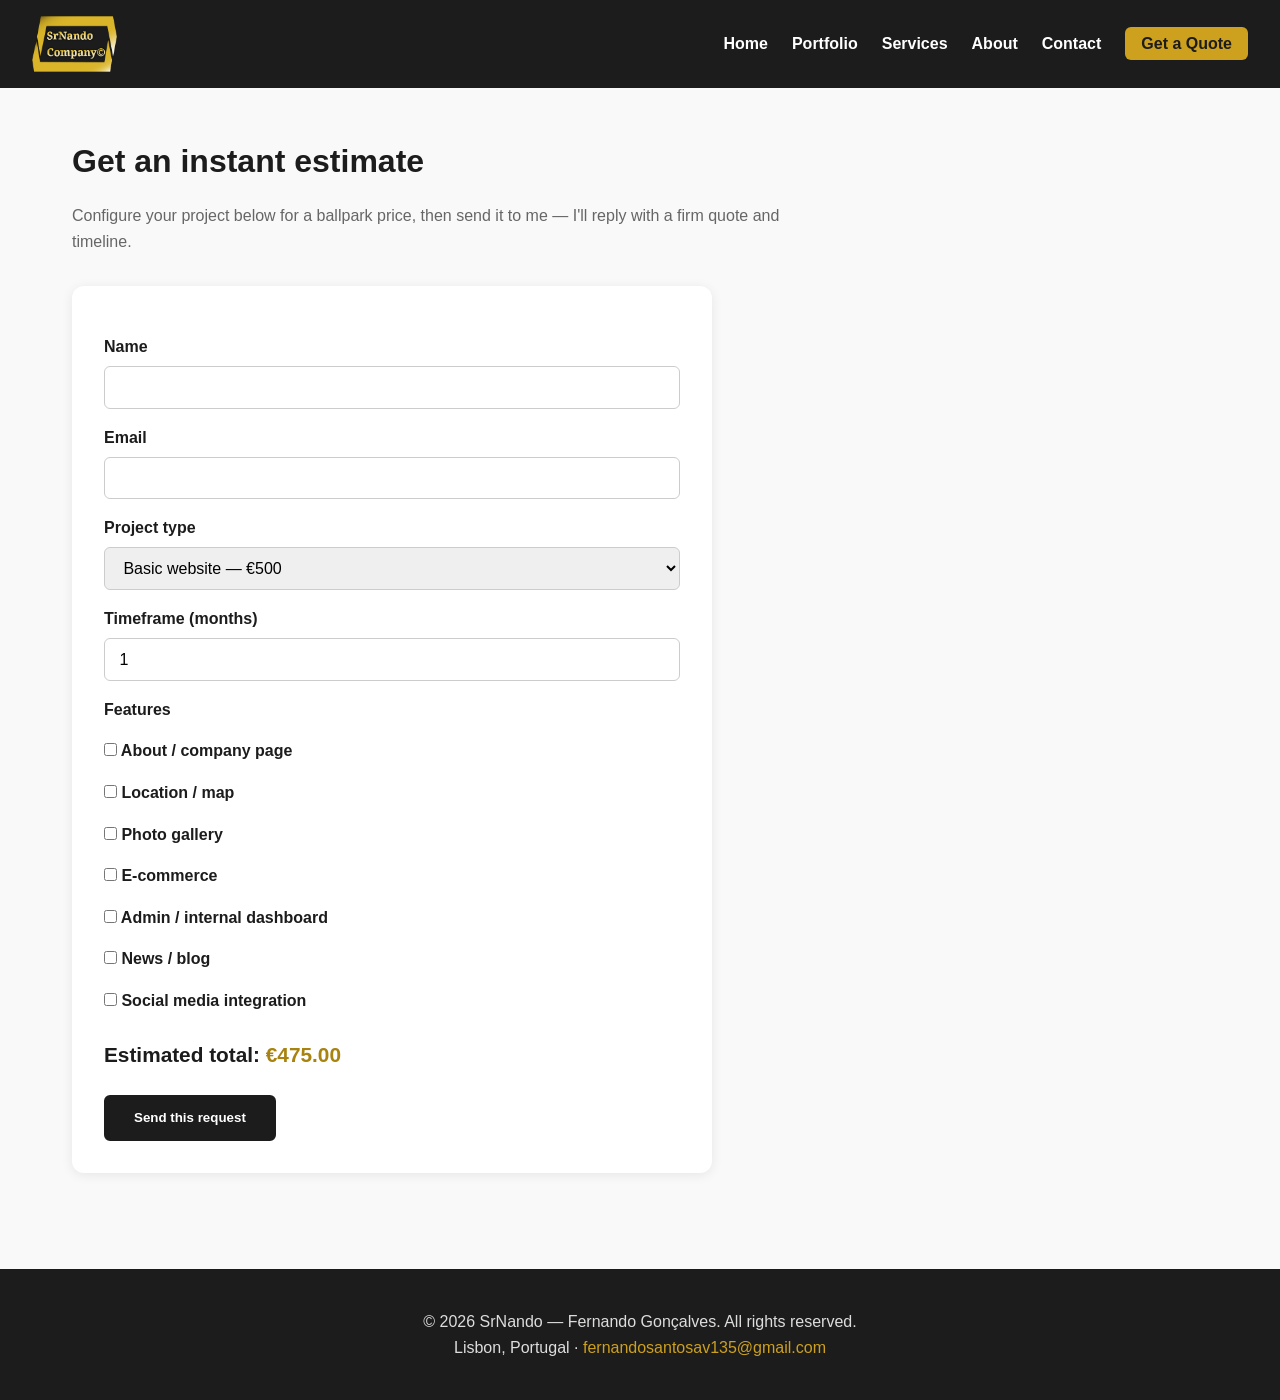
==== budget.html @ 27158de5 "SrNando portfolio site Static site: 4 real projects, services, quote calculator, contact form.  Co-A" ====
<!doctype html>
<html lang="en">
  <head>
    <meta charset="UTF-8" />
    <meta name="viewport" content="width=device-width, initial-scale=1.0" />
    <link rel="stylesheet" href="index.css" />
    <title>Get a Quote | SrNando</title>
  </head>

  <body>
    <header>
      <a href="index.html"
        ><img src="img/logo.png" alt="SrNando" class="logo"
      /></a>
      <nav>
        <ul>
          <li><a href="index.html">Home</a></li>
          <li><a href="portfolio.html">Portfolio</a></li>
          <li><a href="servicos.html">Services</a></li>
          <li><a href="sobre.html">About</a></li>
          <li><a href="contactos.html">Contact</a></li>
          <li><a href="budget.html" class="nav-cta">Get a Quote</a></li>
        </ul>
      </nav>
    </header>

    <main class="container">
      <h1 class="section-title">Get an instant estimate</h1>
      <p class="lead">
        Configure your project below for a ballpark price, then send it to me —
        I'll reply with a firm quote and timeline.
      </p>

      <div class="form-card">
        <form
          id="budget-form"
          action="https://formsubmit.co/fernandosantosav135@gmail.com"
          method="POST"
        >
          <input
            type="hidden"
            name="_subject"
            value="New quote request — SrNando site"
          />
          <input type="hidden" name="_captcha" value="false" />
          <input type="hidden" name="_template" value="table" />
          <label for="name">Name</label>
          <input type="text" id="name" name="Name" required />

          <label for="email">Email</label>
          <input type="email" id="email" name="Email" required />

          <label for="page-type">Project type</label>
          <select
            id="page-type"
            name="Project Type"
            onchange="calculateBudget()"
          >
            <option value="basic" data-price="500">Basic website — €500</option>
            <option value="intermediate" data-price="1000">
              Intermediate web app — €1000
            </option>
            <option value="advanced" data-price="2000">
              Advanced / SaaS — €2000
            </option>
          </select>

          <label for="months">Timeframe (months)</label>
          <input
            type="number"
            id="months"
            name="Timeframe"
            min="1"
            value="1"
            onchange="calculateBudget()"
          />

          <label>Features</label>
          <label class="checkbox-row">
            <input
              type="checkbox"
              class="feature"
              data-price="400"
              name="About / company page"
              value="Yes"
              onchange="calculateBudget()"
            />
            About / company page
          </label>
          <label class="checkbox-row">
            <input
              type="checkbox"
              class="feature"
              data-price="400"
              name="Location / map"
              value="Yes"
              onchange="calculateBudget()"
            />
            Location / map
          </label>
          <label class="checkbox-row">
            <input
              type="checkbox"
              class="feature"
              data-price="400"
              name="Photo gallery"
              value="Yes"
              onchange="calculateBudget()"
            />
            Photo gallery
          </label>
          <label class="checkbox-row">
            <input
              type="checkbox"
              class="feature"
              data-price="400"
              name="E-commerce"
              value="Yes"
              onchange="calculateBudget()"
            />
            E-commerce
          </label>
          <label class="checkbox-row">
            <input
              type="checkbox"
              class="feature"
              data-price="400"
              name="Admin / internal dashboard"
              value="Yes"
              onchange="calculateBudget()"
            />
            Admin / internal dashboard
          </label>
          <label class="checkbox-row">
            <input
              type="checkbox"
              class="feature"
              data-price="400"
              name="News / blog"
              value="Yes"
              onchange="calculateBudget()"
            />
            News / blog
          </label>
          <label class="checkbox-row">
            <input
              type="checkbox"
              class="feature"
              data-price="400"
              name="Social media integration"
              value="Yes"
              onchange="calculateBudget()"
            />
            Social media integration
          </label>

          <div class="result-line">
            Estimated total: <span id="final-budget">€500.00</span>
          </div>
          <input type="hidden" id="estimate" name="estimate" value="€500.00" />

          <button type="submit" class="btn">Send this request</button>
        </form>
      </div>
    </main>

    <footer>
      <p>© 2026 SrNando — Fernando Gonçalves. All rights reserved.</p>
      <p>
        Lisbon, Portugal ·
        <a href="mailto:fernandosantosav135@gmail.com"
          >fernandosantosav135@gmail.com</a
        >
      </p>
    </footer>

    <script>
      function calculateBudget() {
        const pageType = document.getElementById("page-type");
        const months = parseInt(document.getElementById("months").value) || 1;
        const features = document.querySelectorAll(".feature:checked");
        const basePrice = parseInt(
          pageType.options[pageType.selectedIndex].dataset.price,
        );
        let tabPrice = 0;
        features.forEach((f) => (tabPrice += parseInt(f.dataset.price)));

        const discount = Math.min(months * 0.05, 0.2);
        const finalPrice = (basePrice + tabPrice) * (1 - discount);
        const formatted = `€${finalPrice.toFixed(2)}`;

        document.getElementById("final-budget").textContent = formatted;
        document.getElementById("estimate").value = formatted;
      }
      calculateBudget();
    </script>
    <script src="script.js"></script>
  </body>
</html>
---- index.css ----
/* ============================================================
   SrNando — single design system (used by every page)
   ============================================================ */

/* RESET */
* {
  margin: 0;
  padding: 0;
  box-sizing: border-box;
}
html {
  scroll-behavior: smooth;
}
body {
  font-family: "Segoe UI", Arial, sans-serif;
  color: #333;
  line-height: 1.6;
  background: #f9f9f9;
}

/* BRAND COLORS */
:root {
  --primary: #cda01e;
  --primary-dark: #a8830f;
  --dark: #1c1c1c;
  --light: #fff;
  --muted: #666;
}

a {
  color: var(--primary-dark);
}

/* HEADER + NAV */
header {
  background: var(--dark);
  padding: 1rem 2rem;
  display: flex;
  align-items: center;
  justify-content: space-between;
  flex-wrap: wrap;
  gap: 1rem;
}
header .logo {
  height: 56px;
  width: auto;
  display: block;
}
nav ul {
  list-style: none;
  display: flex;
  align-items: center;
  gap: 1.5rem;
  flex-wrap: wrap;
}
nav a {
  color: var(--light);
  text-decoration: none;
  font-weight: 600;
  transition: color 0.2s;
}
nav a:hover {
  color: var(--primary);
}
nav a.nav-cta {
  background: var(--primary);
  color: var(--dark);
  padding: 0.5rem 1rem;
  border-radius: 6px;
}
nav a.nav-cta:hover {
  background: var(--light);
  color: var(--dark);
}

/* HERO */
.hero {
  background: linear-gradient(135deg, var(--primary) 0%, var(--primary-dark) 100%);
  color: var(--light);
  text-align: center;
  padding: 5rem 2rem;
}
.hero h1 {
  font-size: 2.6rem;
  margin-bottom: 1rem;
  max-width: 800px;
  margin-left: auto;
  margin-right: auto;
}
.hero p {
  font-size: 1.2rem;
  margin-bottom: 2rem;
  max-width: 640px;
  margin-left: auto;
  margin-right: auto;
}
.hero .btn-group {
  display: flex;
  gap: 1rem;
  justify-content: center;
  flex-wrap: wrap;
}

/* BUTTONS */
.btn {
  display: inline-block;
  background: var(--dark);
  color: var(--light);
  padding: 0.85rem 1.75rem;
  text-decoration: none;
  border-radius: 6px;
  font-weight: 700;
  border: 2px solid var(--dark);
  cursor: pointer;
  transition: all 0.2s;
}
.btn:hover {
  background: #000;
}
.btn-outline {
  background: transparent;
  color: var(--light);
  border: 2px solid var(--light);
}
.btn-outline:hover {
  background: var(--light);
  color: var(--dark);
}

/* CONTAINER + SECTIONS */
.container {
  max-width: 1200px;
  margin: 0 auto;
  padding: 3rem 2rem;
}
.section-title {
  color: var(--dark);
  margin-bottom: 1rem;
  font-size: 2rem;
}
.lead {
  color: var(--muted);
  max-width: 760px;
  margin-bottom: 2rem;
}

/* SERVICE CARDS */
.services,
.services-grid {
  display: grid;
  grid-template-columns: repeat(auto-fit, minmax(260px, 1fr));
  gap: 1.5rem;
  margin-top: 2rem;
}
.service-card {
  background: var(--light);
  border: 1px solid #e6e6e6;
  border-radius: 10px;
  padding: 1.75rem;
  transition: transform 0.25s, box-shadow 0.25s;
}
.service-card:hover {
  transform: translateY(-5px);
  box-shadow: 0 8px 24px rgba(0, 0, 0, 0.08);
}
.service-card h2,
.service-card h3 {
  margin-bottom: 0.75rem;
  color: var(--dark);
}
.service-card p {
  color: var(--muted);
}

/* ABOUT */
.text-block {
  max-width: 800px;
  line-height: 1.8;
  color: #555;
  margin-bottom: 2rem;
}
.text-block p {
  margin-bottom: 1rem;
}
.profile-card {
  background: var(--light);
  border-radius: 10px;
  box-shadow: 0 2px 12px rgba(0, 0, 0, 0.08);
  text-align: center;
  padding: 2rem;
  max-width: 320px;
}
.profile-card img {
  width: 120px;
  height: 120px;
  object-fit: cover;
  border-radius: 50%;
  margin-bottom: 1rem;
  border: 3px solid var(--primary);
}
.profile-card h4 {
  color: var(--dark);
  margin-bottom: 0.25rem;
}
.profile-card .role {
  color: var(--primary-dark);
  font-weight: 600;
  font-size: 0.9rem;
}

/* PORTFOLIO */
.projects-grid {
  display: grid;
  grid-template-columns: repeat(auto-fit, minmax(320px, 1fr));
  gap: 2rem;
  margin-top: 2rem;
}
.project-card {
  background: var(--light);
  border-radius: 12px;
  overflow: hidden;
  box-shadow: 0 2px 12px rgba(0, 0, 0, 0.08);
  display: flex;
  flex-direction: column;
  transition: transform 0.25s, box-shadow 0.25s;
}
.project-card:hover {
  transform: translateY(-5px);
  box-shadow: 0 12px 28px rgba(0, 0, 0, 0.12);
}
.project-thumb {
  height: 200px;
  background-color: #1c1c1c;
  background-size: cover;
  background-position: top center;
  display: flex;
  align-items: center;
  justify-content: center;
  color: var(--primary);
  font-size: 1.5rem;
  font-weight: 700;
  letter-spacing: 1px;
  text-align: center;
  padding: 0 1rem;
  text-shadow: 0 2px 6px rgba(0, 0, 0, 0.6);
  /* dark transparent overlay above the image, below the project name */
  box-shadow: inset 0 0 0 2000px rgba(0, 0, 0, 0.45);
}
.project-body {
  padding: 1.5rem;
  display: flex;
  flex-direction: column;
  flex: 1;
}
.project-body h3 {
  color: var(--dark);
  margin-bottom: 0.5rem;
}
.project-body p {
  color: var(--muted);
  margin-bottom: 1rem;
  flex: 1;
}
.tags {
  display: flex;
  flex-wrap: wrap;
  gap: 0.4rem;
  margin-bottom: 1.25rem;
}
.tag {
  background: #f0e7c8;
  color: var(--primary-dark);
  font-size: 0.75rem;
  font-weight: 600;
  padding: 0.25rem 0.6rem;
  border-radius: 999px;
}
.project-link {
  align-self: flex-start;
  background: var(--primary);
  color: var(--dark);
  padding: 0.6rem 1.2rem;
  border-radius: 6px;
  text-decoration: none;
  font-weight: 700;
  transition: background 0.2s;
}
.project-link:hover {
  background: var(--primary-dark);
  color: var(--light);
}

/* FORMS */
.form-card {
  background: var(--light);
  border-radius: 12px;
  box-shadow: 0 2px 12px rgba(0, 0, 0, 0.08);
  padding: 2rem;
  max-width: 640px;
}
.form-card label {
  display: block;
  font-weight: 600;
  margin: 1rem 0 0.4rem;
  color: var(--dark);
}
.form-card input,
.form-card select,
.form-card textarea {
  width: 100%;
  padding: 0.7rem 0.9rem;
  border: 1px solid #ccc;
  border-radius: 6px;
  font-family: inherit;
  font-size: 1rem;
}
.form-card textarea {
  min-height: 130px;
  resize: vertical;
}
.form-card .btn {
  margin-top: 1.5rem;
}
.checkbox-row {
  display: flex;
  align-items: center;
  gap: 0.5rem;
  margin-top: 0.6rem;
  font-weight: 400;
}
.checkbox-row input {
  width: auto;
}
.result-line {
  margin-top: 1.5rem;
  font-size: 1.3rem;
  font-weight: 700;
  color: var(--dark);
}
.result-line span {
  color: var(--primary-dark);
}

/* CONTACT LAYOUT */
.contact-grid {
  display: grid;
  grid-template-columns: 1fr 1fr;
  gap: 2rem;
  align-items: start;
}
.contact-info p {
  margin-bottom: 0.75rem;
  color: #555;
}
.contact-map iframe {
  width: 100%;
  height: 320px;
  border: 0;
  border-radius: 10px;
}

/* FOOTER */
footer {
  background: var(--dark);
  color: #ddd;
  text-align: center;
  padding: 2.5rem 1rem;
  margin-top: 3rem;
}
footer a {
  color: var(--primary);
  text-decoration: none;
}

/* RESPONSIVE */
@media (max-width: 768px) {
  .hero h1 {
    font-size: 2rem;
  }
  .contact-grid {
    grid-template-columns: 1fr;
  }
  header {
    flex-direction: column;
    align-items: flex-start;
  }
}
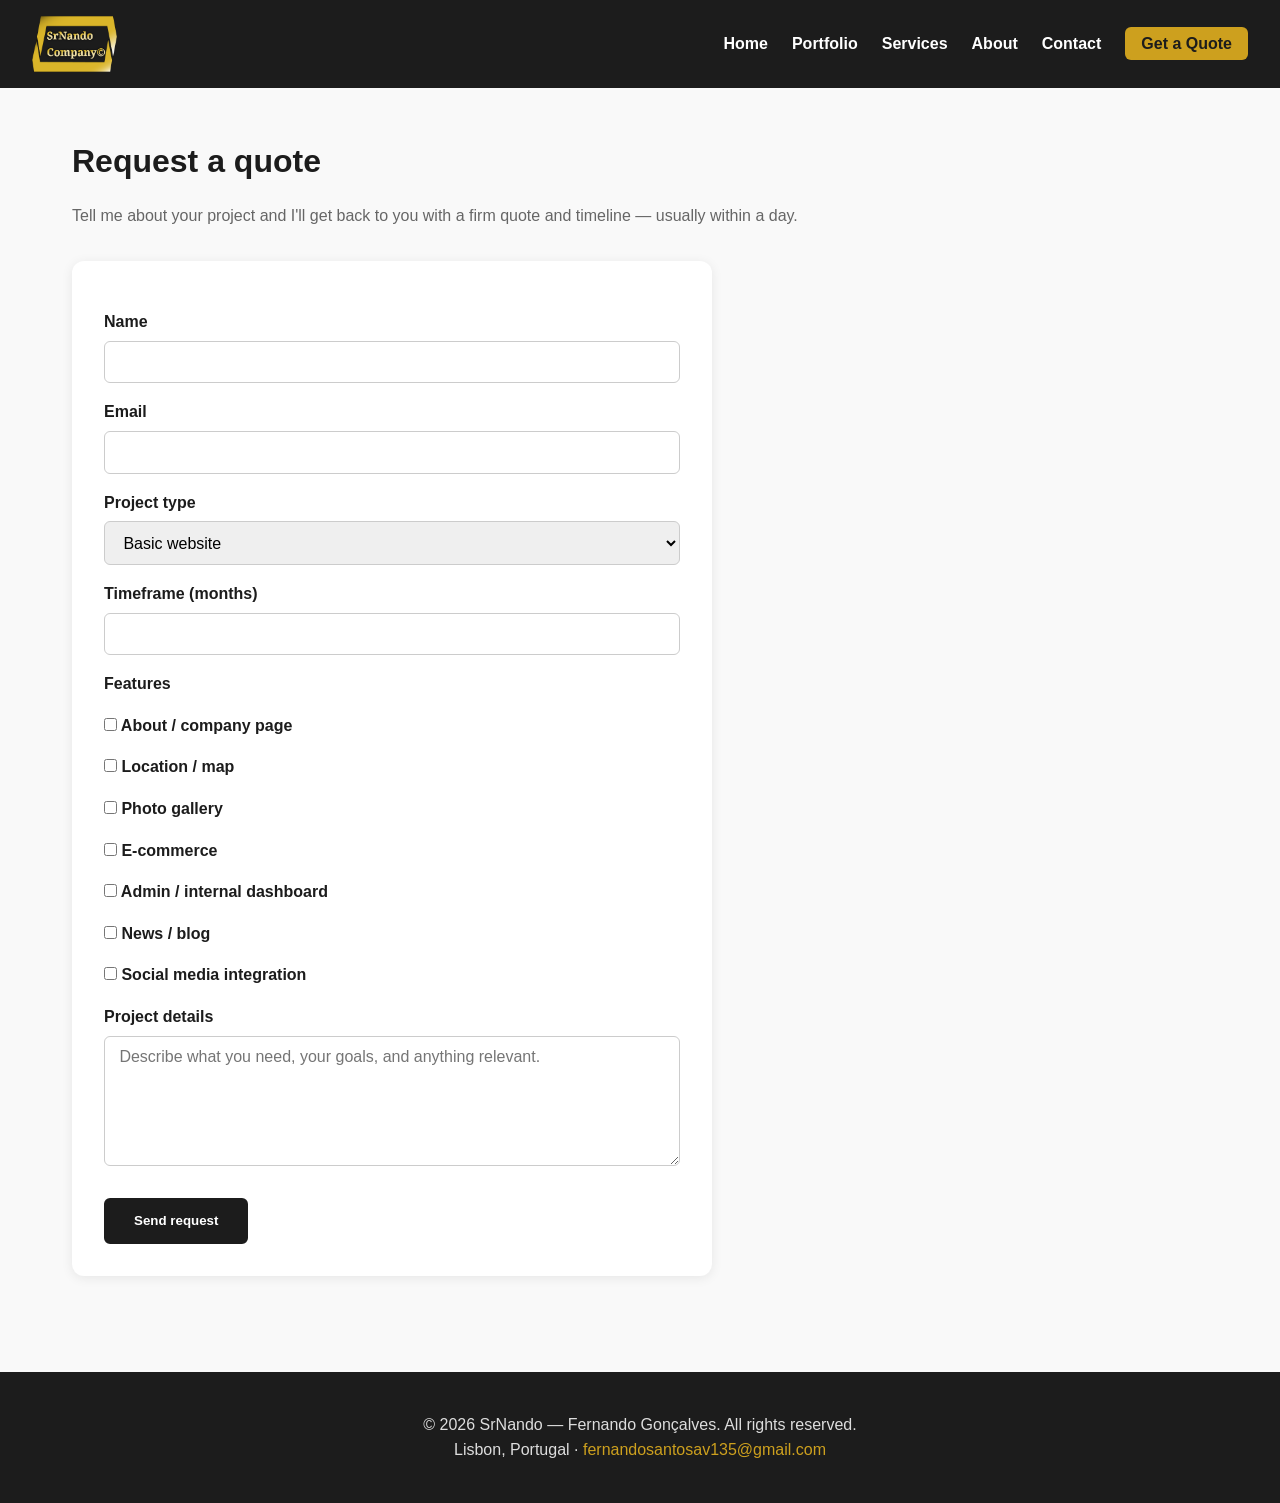
==== commit f00b3240: "Get a Quote: remove prices and calculator, add details field Co-Authored-By: Claude Opus 4.8 <norepl" ====
--- a/budget.html
+++ b/budget.html
@@ -25,10 +25,10 @@
     </header>
 
     <main class="container">
-      <h1 class="section-title">Get an instant estimate</h1>
+      <h1 class="section-title">Request a quote</h1>
       <p class="lead">
-        Configure your project below for a ballpark price, then send it to me —
-        I'll reply with a firm quote and timeline.
+        Tell me about your project and I'll get back to you with a firm quote
+        and timeline — usually within a day.
       </p>
 
       <div class="form-card">
@@ -44,6 +44,7 @@
           />
           <input type="hidden" name="_captcha" value="false" />
           <input type="hidden" name="_template" value="table" />
+
           <label for="name">Name</label>
           <input type="text" id="name" name="Name" required />
 
@@ -51,115 +52,55 @@
           <input type="email" id="email" name="Email" required />
 
           <label for="page-type">Project type</label>
-          <select
-            id="page-type"
-            name="Project Type"
-            onchange="calculateBudget()"
-          >
-            <option value="basic" data-price="500">Basic website — €500</option>
-            <option value="intermediate" data-price="1000">
-              Intermediate web app — €1000
-            </option>
-            <option value="advanced" data-price="2000">
-              Advanced / SaaS — €2000
-            </option>
+          <select id="page-type" name="Project Type">
+            <option value="Basic website">Basic website</option>
+            <option value="Intermediate web app">Intermediate web app</option>
+            <option value="Advanced / SaaS app">Advanced / SaaS app</option>
+            <option value="Mobile app">Mobile app</option>
+            <option value="Not sure yet">Not sure yet</option>
           </select>
 
           <label for="months">Timeframe (months)</label>
-          <input
-            type="number"
-            id="months"
-            name="Timeframe"
-            min="1"
-            value="1"
-            onchange="calculateBudget()"
-          />
+          <input type="number" id="months" name="Timeframe" min="1" />
 
           <label>Features</label>
           <label class="checkbox-row">
-            <input
-              type="checkbox"
-              class="feature"
-              data-price="400"
-              name="About / company page"
-              value="Yes"
-              onchange="calculateBudget()"
-            />
+            <input type="checkbox" name="About / company page" value="Yes" />
             About / company page
           </label>
           <label class="checkbox-row">
-            <input
-              type="checkbox"
-              class="feature"
-              data-price="400"
-              name="Location / map"
-              value="Yes"
-              onchange="calculateBudget()"
-            />
+            <input type="checkbox" name="Location / map" value="Yes" />
             Location / map
           </label>
           <label class="checkbox-row">
-            <input
-              type="checkbox"
-              class="feature"
-              data-price="400"
-              name="Photo gallery"
-              value="Yes"
-              onchange="calculateBudget()"
-            />
+            <input type="checkbox" name="Photo gallery" value="Yes" />
             Photo gallery
           </label>
           <label class="checkbox-row">
-            <input
-              type="checkbox"
-              class="feature"
-              data-price="400"
-              name="E-commerce"
-              value="Yes"
-              onchange="calculateBudget()"
-            />
+            <input type="checkbox" name="E-commerce" value="Yes" />
             E-commerce
           </label>
           <label class="checkbox-row">
-            <input
-              type="checkbox"
-              class="feature"
-              data-price="400"
-              name="Admin / internal dashboard"
-              value="Yes"
-              onchange="calculateBudget()"
-            />
+            <input type="checkbox" name="Admin / internal dashboard" value="Yes" />
             Admin / internal dashboard
           </label>
           <label class="checkbox-row">
-            <input
-              type="checkbox"
-              class="feature"
-              data-price="400"
-              name="News / blog"
-              value="Yes"
-              onchange="calculateBudget()"
-            />
+            <input type="checkbox" name="News / blog" value="Yes" />
             News / blog
           </label>
           <label class="checkbox-row">
-            <input
-              type="checkbox"
-              class="feature"
-              data-price="400"
-              name="Social media integration"
-              value="Yes"
-              onchange="calculateBudget()"
-            />
+            <input type="checkbox" name="Social media integration" value="Yes" />
             Social media integration
           </label>
 
-          <div class="result-line">
-            Estimated total: <span id="final-budget">€500.00</span>
-          </div>
-          <input type="hidden" id="estimate" name="estimate" value="€500.00" />
+          <label for="details">Project details</label>
+          <textarea
+            id="details"
+            name="Details"
+            placeholder="Describe what you need, your goals, and anything relevant."
+          ></textarea>
 
-          <button type="submit" class="btn">Send this request</button>
+          <button type="submit" class="btn">Send request</button>
         </form>
       </div>
     </main>
@@ -174,26 +115,6 @@
       </p>
     </footer>
 
-    <script>
-      function calculateBudget() {
-        const pageType = document.getElementById("page-type");
-        const months = parseInt(document.getElementById("months").value) || 1;
-        const features = document.querySelectorAll(".feature:checked");
-        const basePrice = parseInt(
-          pageType.options[pageType.selectedIndex].dataset.price,
-        );
-        let tabPrice = 0;
-        features.forEach((f) => (tabPrice += parseInt(f.dataset.price)));
-
-        const discount = Math.min(months * 0.05, 0.2);
-        const finalPrice = (basePrice + tabPrice) * (1 - discount);
-        const formatted = `€${finalPrice.toFixed(2)}`;
-
-        document.getElementById("final-budget").textContent = formatted;
-        document.getElementById("estimate").value = formatted;
-      }
-      calculateBudget();
-    </script>
     <script src="script.js"></script>
   </body>
 </html>
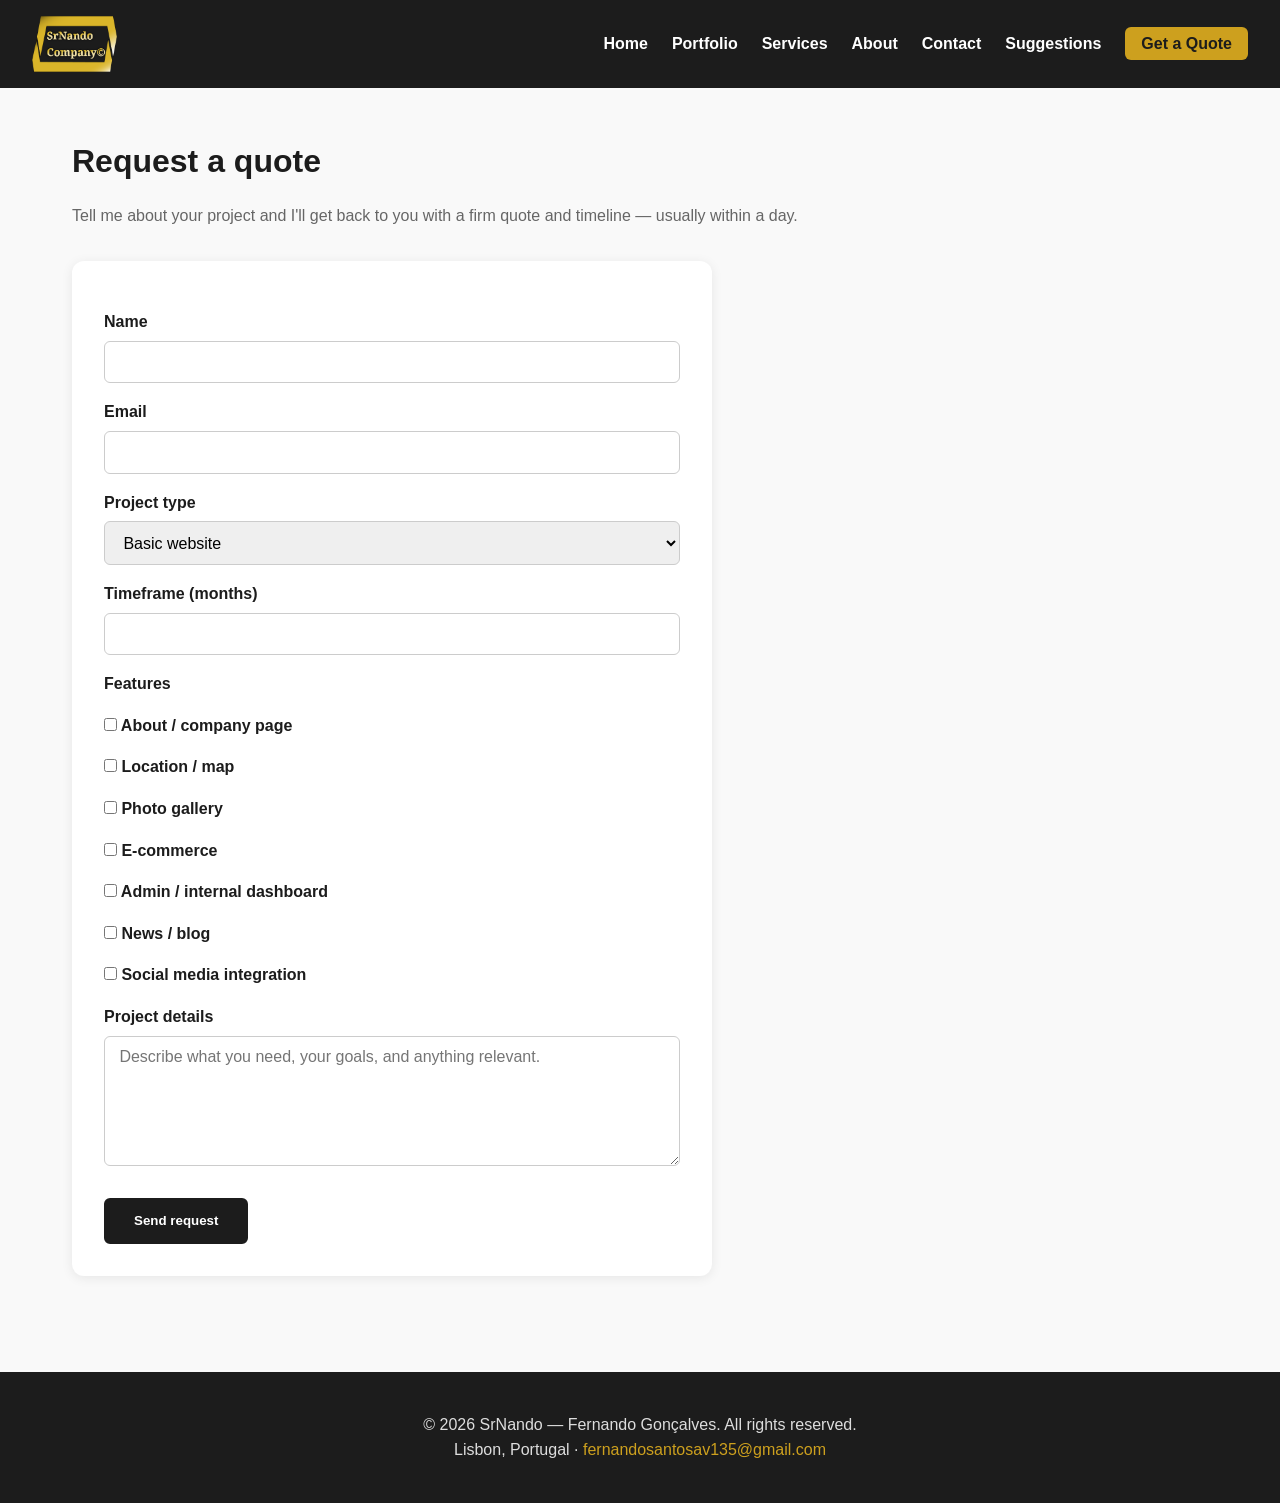
==== commit f2be7bd9: "Add Suggestions page (new project ideas + feature suggestions) Co-Authored-By: Claude Opus 4.8 <nore" ====
--- a/budget.html
+++ b/budget.html
@@ -19,6 +19,7 @@
           <li><a href="servicos.html">Services</a></li>
           <li><a href="sobre.html">About</a></li>
           <li><a href="contactos.html">Contact</a></li>
+          <li><a href="suggestions.html">Suggestions</a></li>
           <li><a href="budget.html" class="nav-cta">Get a Quote</a></li>
         </ul>
       </nav>
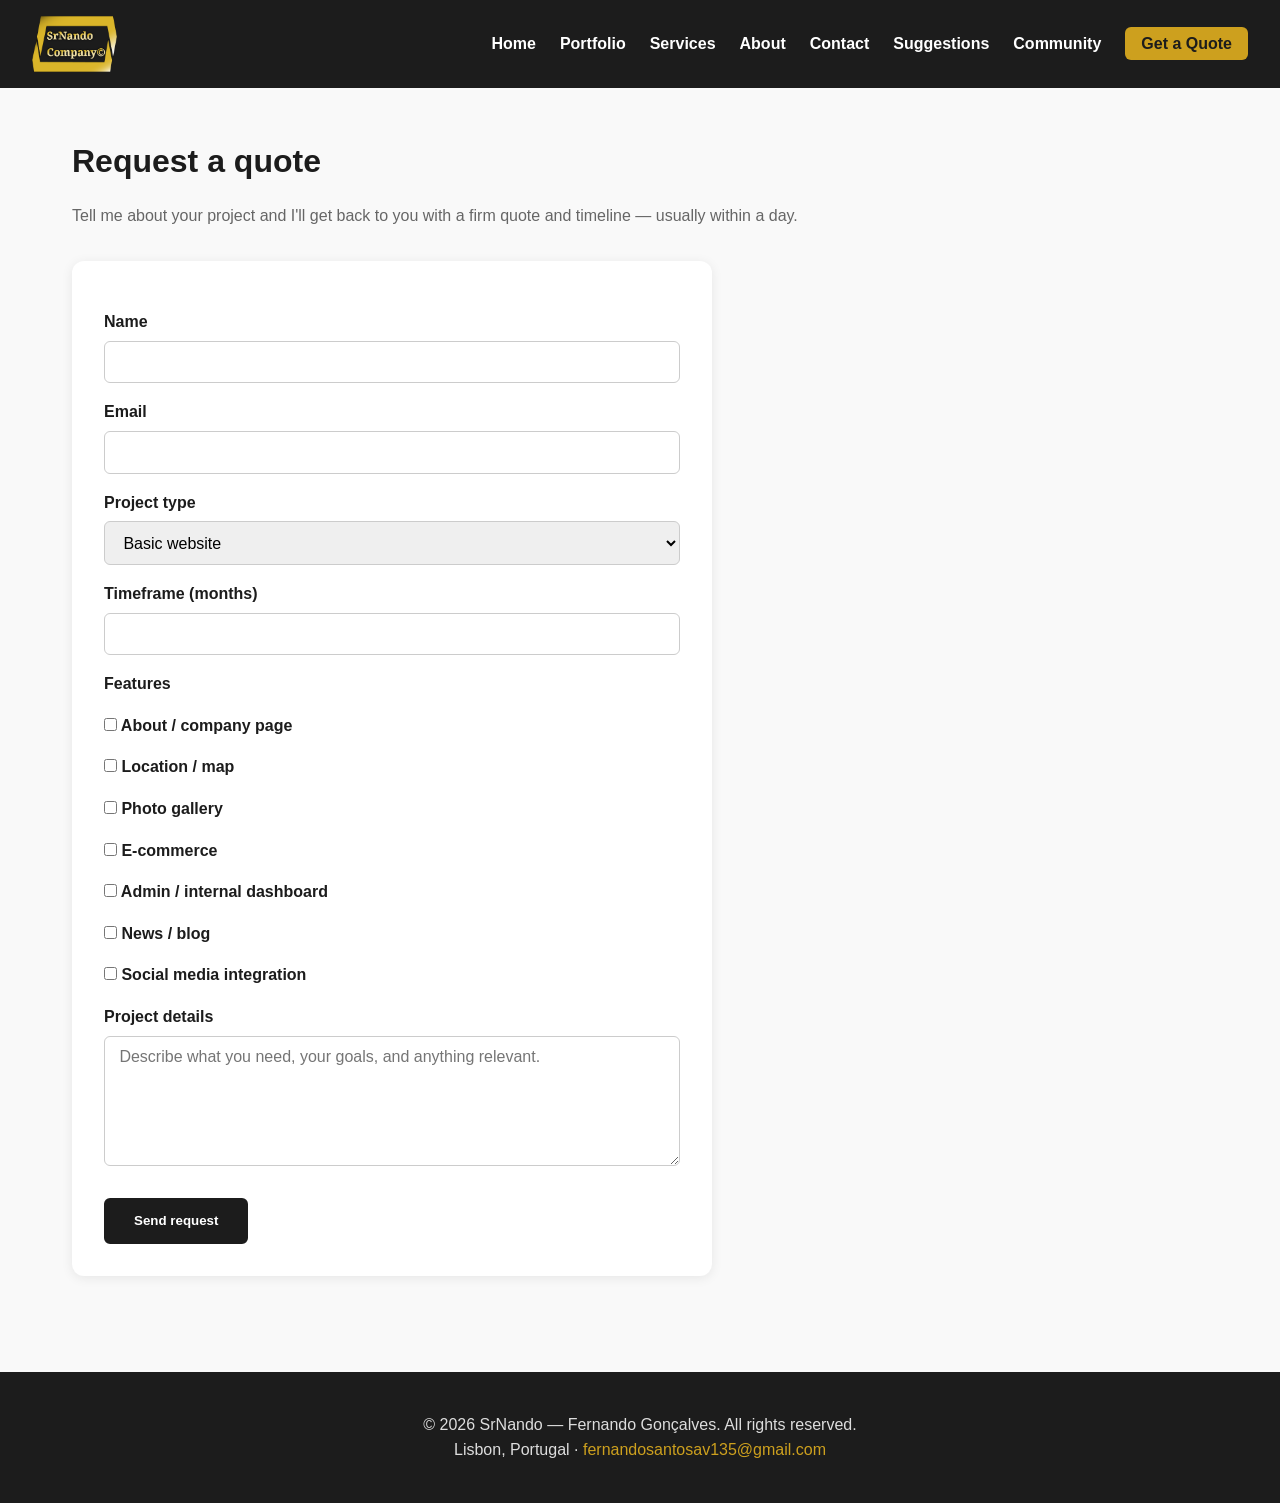
==== commit 38e832b2: "Add Community page with Telegram groups (list layout) Co-Authored-By: Claude Opus 4.8 <noreply@anthr" ====
--- a/budget.html
+++ b/budget.html
@@ -20,6 +20,7 @@
           <li><a href="sobre.html">About</a></li>
           <li><a href="contactos.html">Contact</a></li>
           <li><a href="suggestions.html">Suggestions</a></li>
+          <li><a href="community.html">Community</a></li>
           <li><a href="budget.html" class="nav-cta">Get a Quote</a></li>
         </ul>
       </nav>
--- a/index.css
+++ b/index.css
@@ -290,6 +290,41 @@
   color: var(--light);
 }
 
+/* COMMUNITY LIST */
+.community-list {
+  margin-top: 2rem;
+  border-top: 1px solid #e6e6e6;
+}
+.community-item {
+  display: flex;
+  align-items: center;
+  justify-content: space-between;
+  gap: 1.5rem;
+  padding: 1.4rem 0.25rem;
+  border-bottom: 1px solid #e6e6e6;
+}
+.community-item .community-text {
+  flex: 1;
+}
+.community-item h3 {
+  color: var(--dark);
+  margin-bottom: 0.2rem;
+}
+.community-item p {
+  color: var(--muted);
+  margin: 0;
+}
+.community-item .project-link {
+  flex-shrink: 0;
+}
+@media (max-width: 640px) {
+  .community-item {
+    flex-direction: column;
+    align-items: flex-start;
+    gap: 0.75rem;
+  }
+}
+
 /* FORMS */
 .form-card {
   background: var(--light);
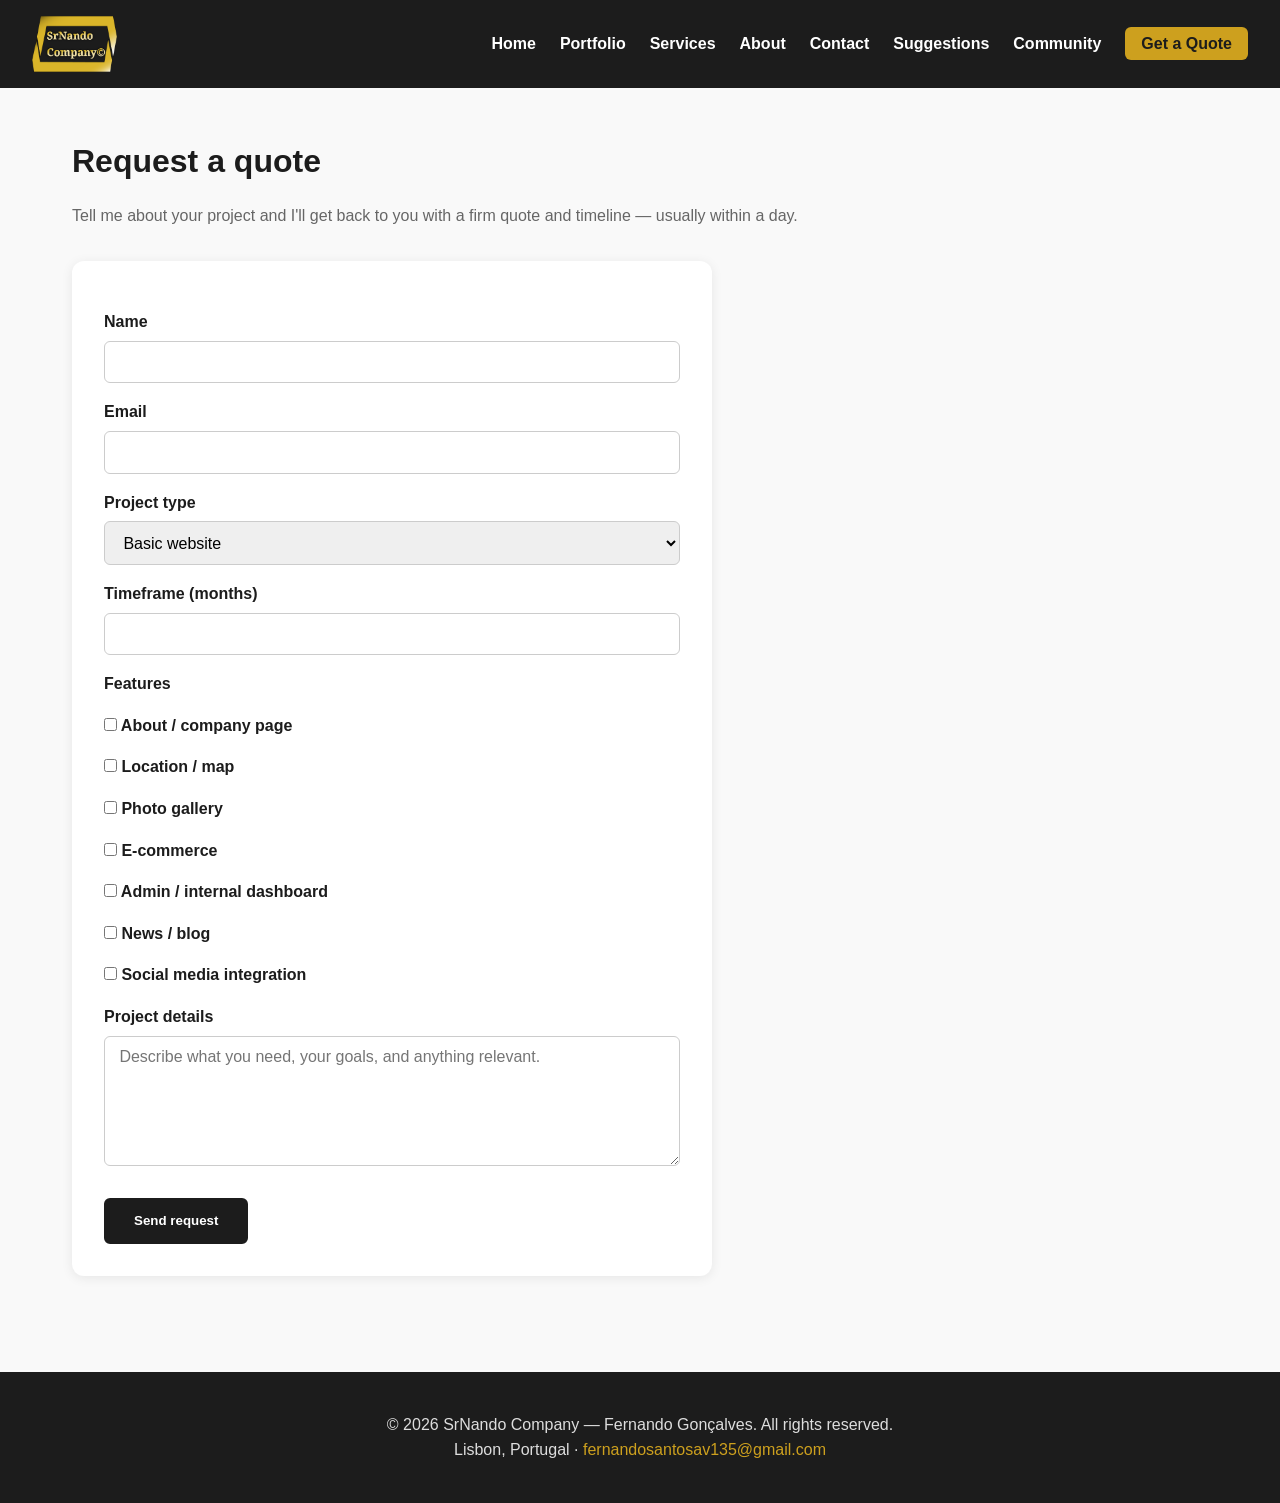
==== commit b57350bd: "Site: use the full name SrNando Company everywhere Co-Authored-By: Claude Sonnet 5.5 <noreply@anthro" ====
--- a/budget.html
+++ b/budget.html
@@ -4,13 +4,13 @@
     <meta charset="UTF-8" />
     <meta name="viewport" content="width=device-width, initial-scale=1.0" />
     <link rel="stylesheet" href="index.css" />
-    <title>Get a Quote | SrNando</title>
+    <title>Get a Quote | SrNando Company</title>
   </head>
 
   <body>
     <header>
       <a href="index.html"
-        ><img src="img/logo.png" alt="SrNando" class="logo"
+        ><img src="img/logo.png" alt="SrNando Company" class="logo"
       /></a>
       <nav>
         <ul>
@@ -42,7 +42,7 @@
           <input
             type="hidden"
             name="_subject"
-            value="New quote request — SrNando site"
+            value="New quote request — SrNando Company site"
           />
           <input type="hidden" name="_captcha" value="false" />
           <input type="hidden" name="_template" value="table" />
@@ -108,7 +108,7 @@
     </main>
 
     <footer>
-      <p>© 2026 SrNando — Fernando Gonçalves. All rights reserved.</p>
+      <p>© 2026 SrNando Company — Fernando Gonçalves. All rights reserved.</p>
       <p>
         Lisbon, Portugal ·
         <a href="mailto:fernandosantosav135@gmail.com"
--- a/index.css
+++ b/index.css
@@ -1,5 +1,5 @@
 /* ============================================================
-   SrNando — single design system (used by every page)
+   SrNando Company — single design system (used by every page)
    ============================================================ */
 
 /* RESET */
@@ -420,3 +420,39 @@
     align-items: flex-start;
   }
 }
+
+/* CLICKABLE PROJECT CARD (whole card opens the project page) */
+.project-card.is-link {
+  position: relative;
+  cursor: pointer;
+}
+.project-card.is-link .card-link {
+  color: inherit;
+  text-decoration: none;
+}
+.project-card.is-link .card-link::after {
+  content: "";
+  position: absolute;
+  inset: 0;
+  z-index: 1;
+}
+.project-card.is-link .card-link:focus-visible::after {
+  outline: 3px solid var(--primary);
+  outline-offset: -3px;
+  border-radius: 12px;
+}
+.project-card.is-link:hover h3 {
+  color: var(--primary-dark);
+}
+/* buttons that go somewhere else stay clickable above the card link */
+.project-card.is-link .project-link-alt {
+  position: relative;
+  z-index: 2;
+  background: transparent;
+  border: 2px solid var(--primary);
+  padding: calc(0.6rem - 2px) calc(1.2rem - 2px);
+}
+.project-card.is-link .project-link-alt:hover {
+  background: var(--primary);
+  color: var(--dark);
+}
